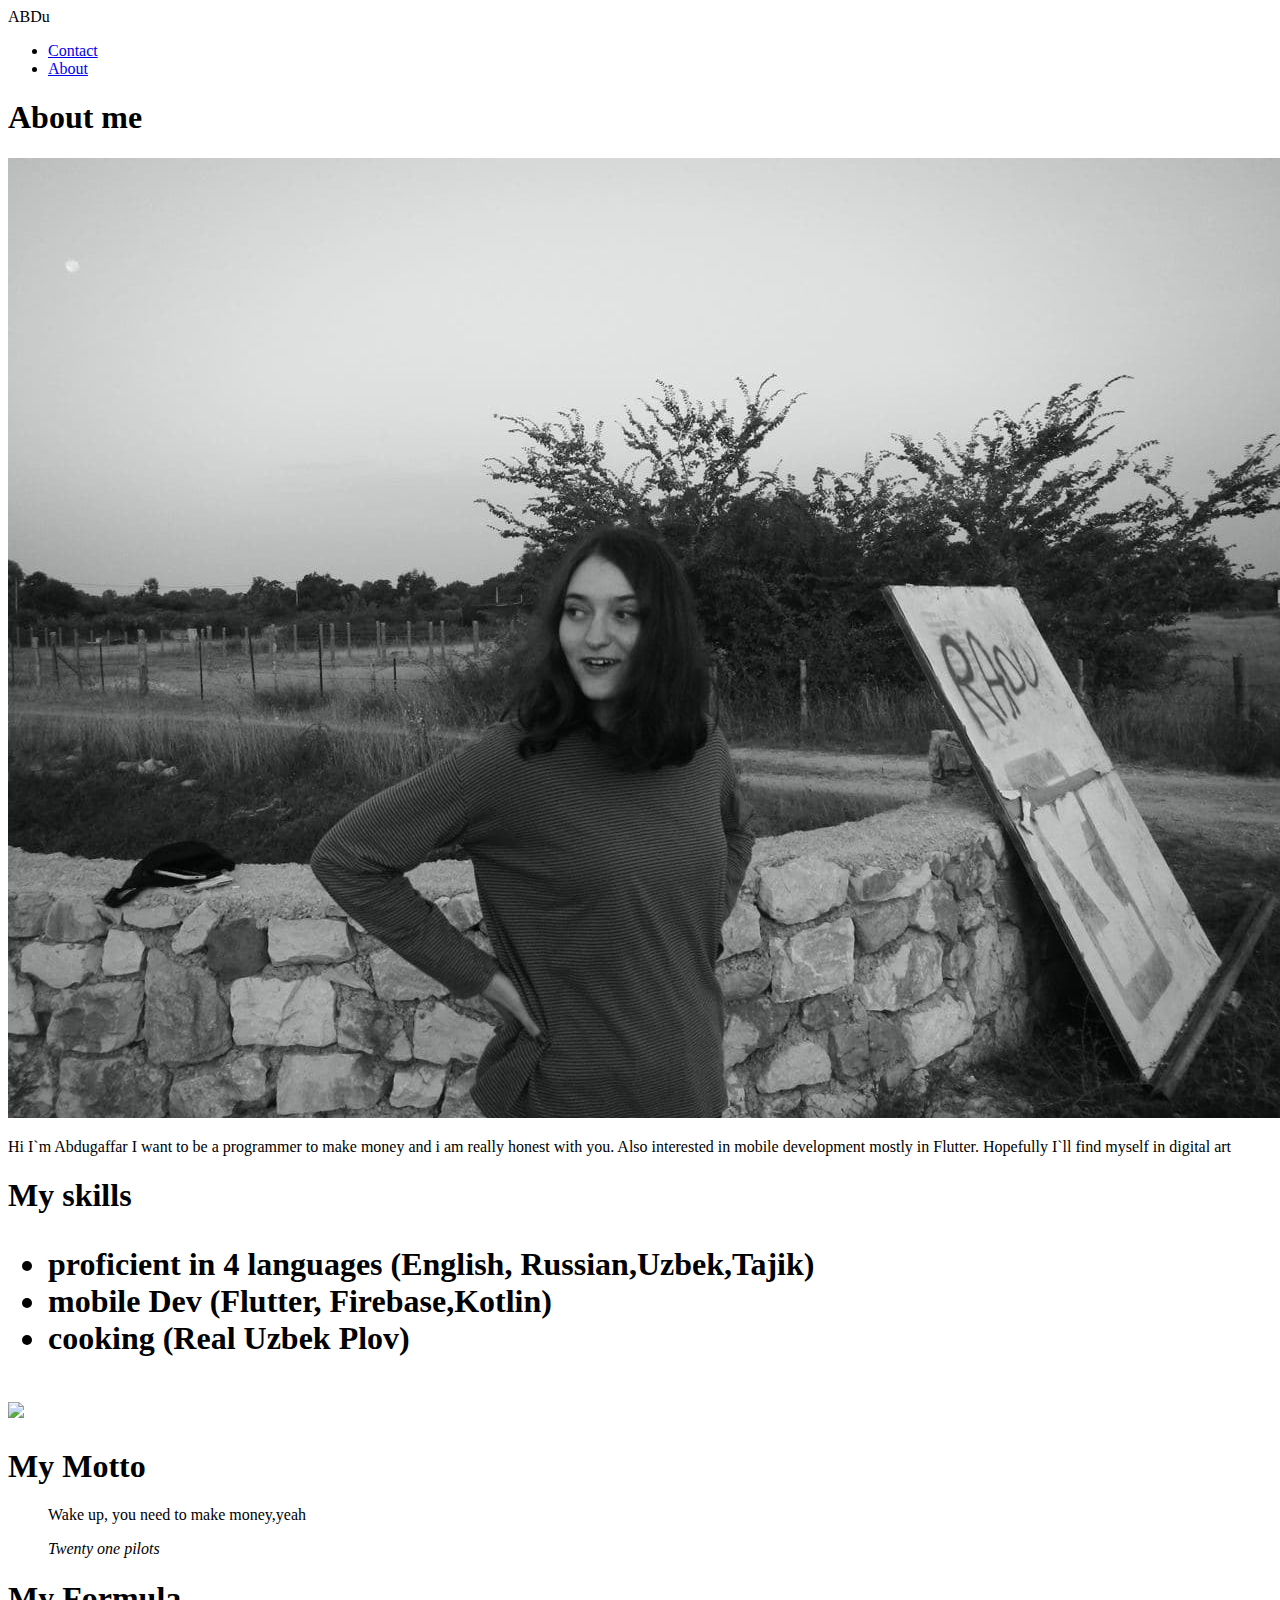
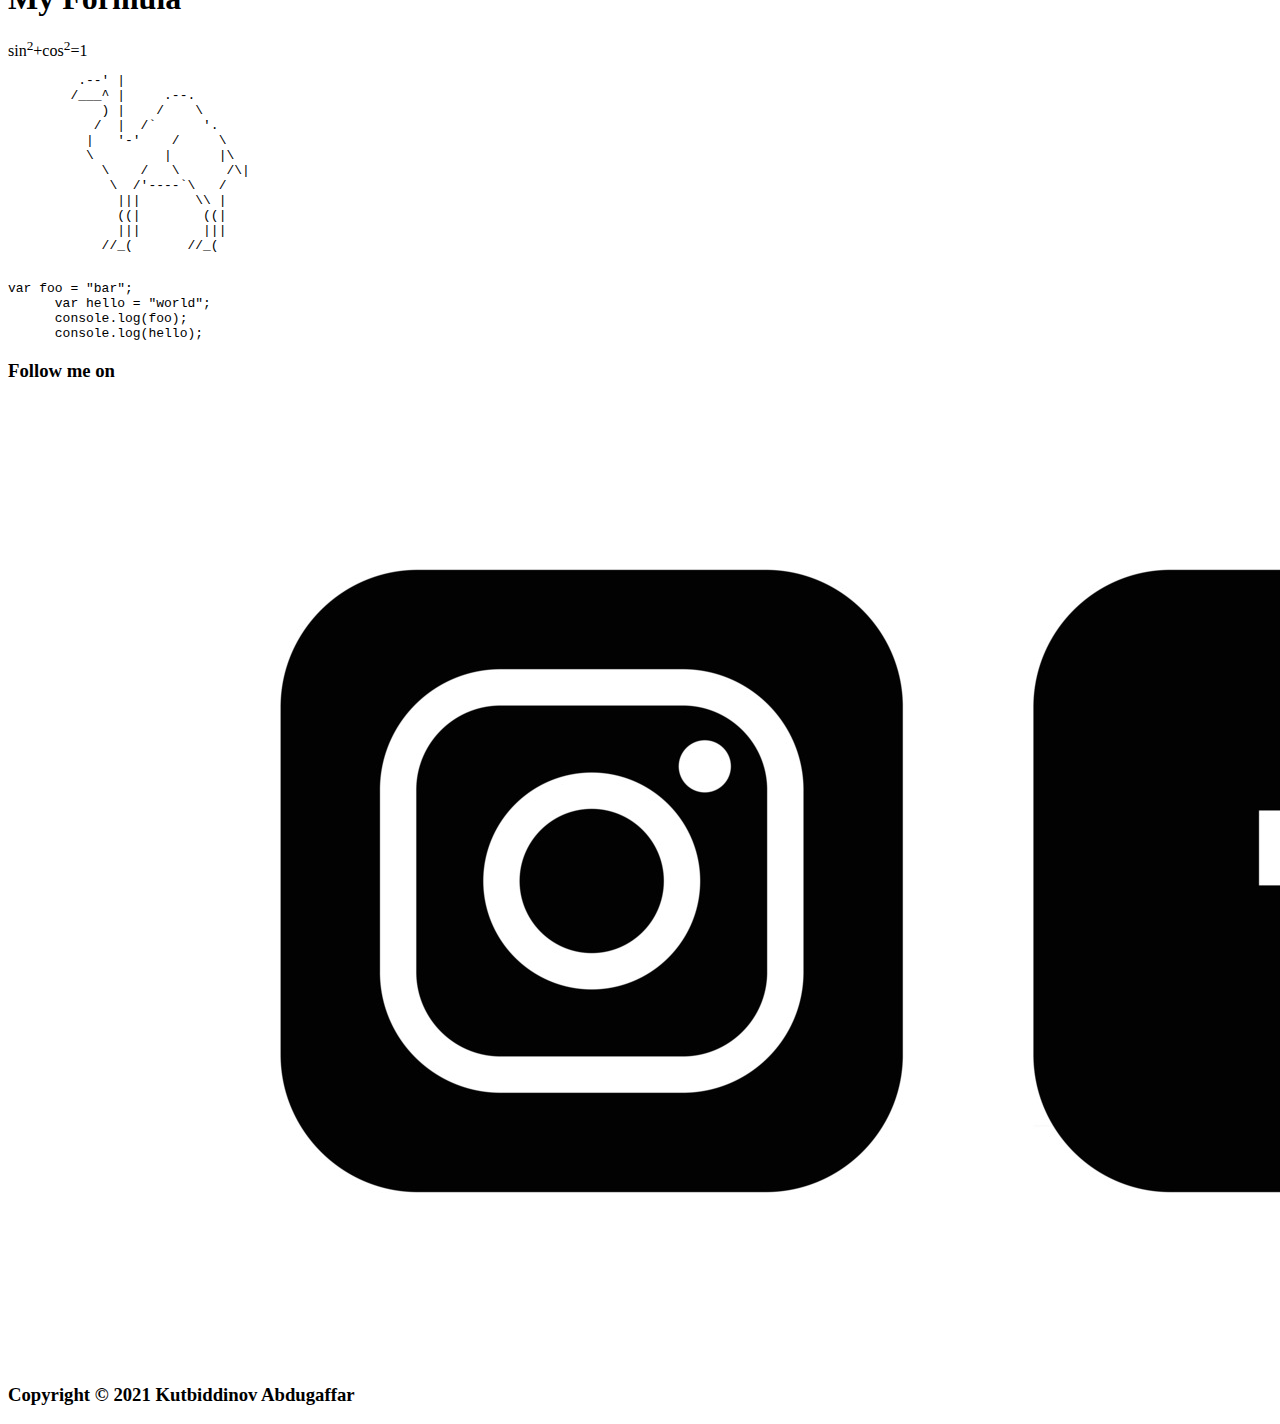
==== abdu.html @ 808fc09d "First lab implementation of html" ====
<!DOCTYPE html>
<html lang="ru">
<head>
  <title="My portfolio">
  <link href="outline.css" rel="stylesheet">
  <meta charset="utf-8">
  <meta name="description" content="HTML example of website by Abdugaffar Kutbiddinov">
</head>
<body>
<header>
    <div id="top-header">
        <div id="logo">
            ABDu
        </div>
        <nav>
            <ul>
                <li class="active"><a href="#">Contact</a></li>
                <li><a href="#">About</a></li>
            </ul>
        </nav>
    </div>
</header>
  <main>
    <section>
      <h1>About me</h1>
      <div id="image1">
        <img src="images/photo.jpg" />
       </div>
      <p>
        Hi I`m Abdugaffar
        I want to be a programmer
        to make money and i am really honest
        with you. Also interested in mobile development
        mostly in Flutter. Hopefully I`ll find myself in
        digital art
      </p>
      </section>
      <section>
        <h1>My skills</h>
      <ul>
        <li> proficient in 4 languages (English, Russian,Uzbek,Tajik)</li>
        <li> mobile Dev (Flutter, Firebase,Kotlin) </li>
       <li> cooking (Real Uzbek Plov) </li>
     </ul>
      <div id="image2">
        <img src="images/plov.png" />
       </div>
       </section>
       <section>
         <h1>My Motto</h1>
         <blockquote>
           <p> Wake up, you need to make money,yeah</p>
           <cite> Twenty one pilots <cite>
             <blockquote>
       </section>
       <h1> My Formula </h1>
       sin<sup>2</sup>+cos<sup>2</sup>=1</br>
       <pre>
         .--' |
        /___^ |     .--.
            ) |    /    \
           /  |  /`      '.
          |   '-'    /     \
          \         |      |\
            \    /   \      /\|
             \  /'----`\   /
              |||       \\ |
              ((|        ((|
              |||        |||
            //_(       //_(
       </pre>
  </main>
  <footer>
    <pre><code>var foo = "bar";
      var hello = "world";
      console.log(foo);
      console.log(hello);</code></pre>
      <h3>Follow me on</h3>
      <div id="image3">
        <img src="images/icon.jpg" />
       </div>
       <h3>Copyright © 2021 Kutbiddinov Abdugaffar </h3>
  </footer>
</body>
</html>
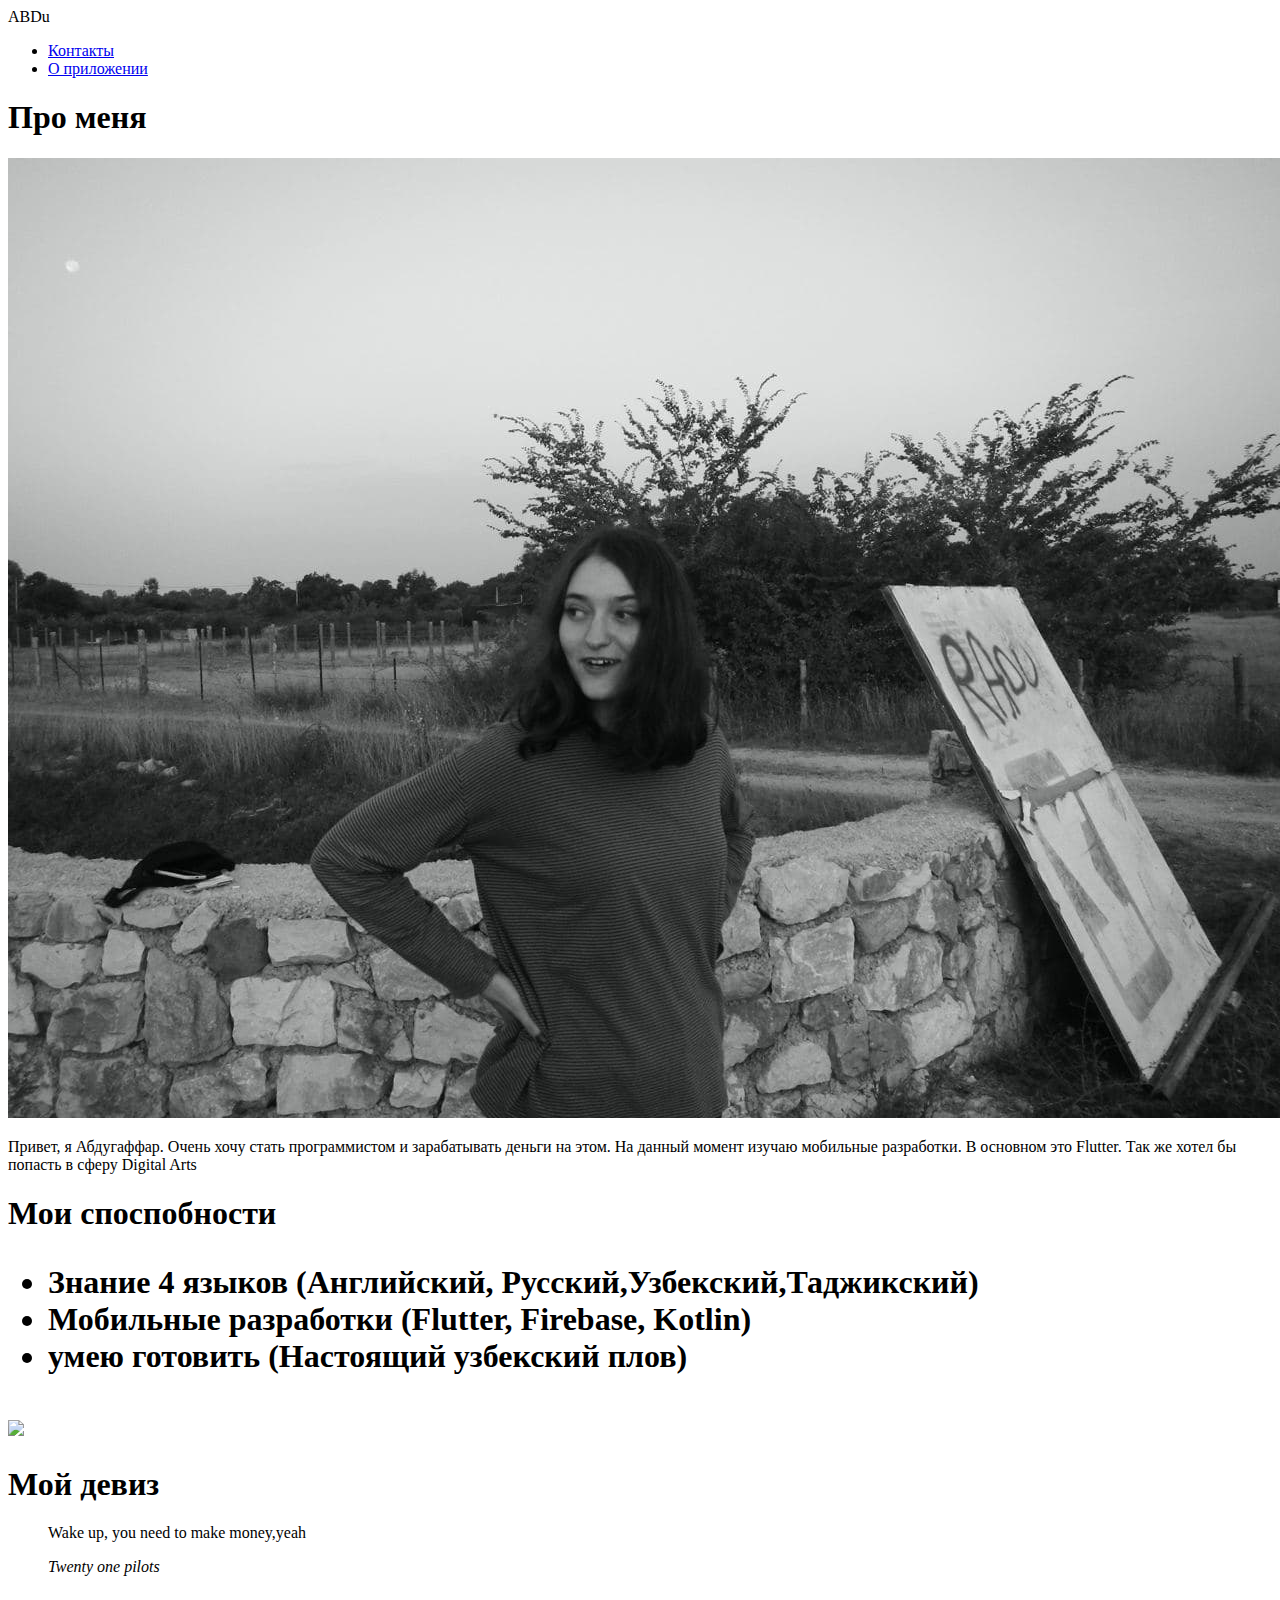
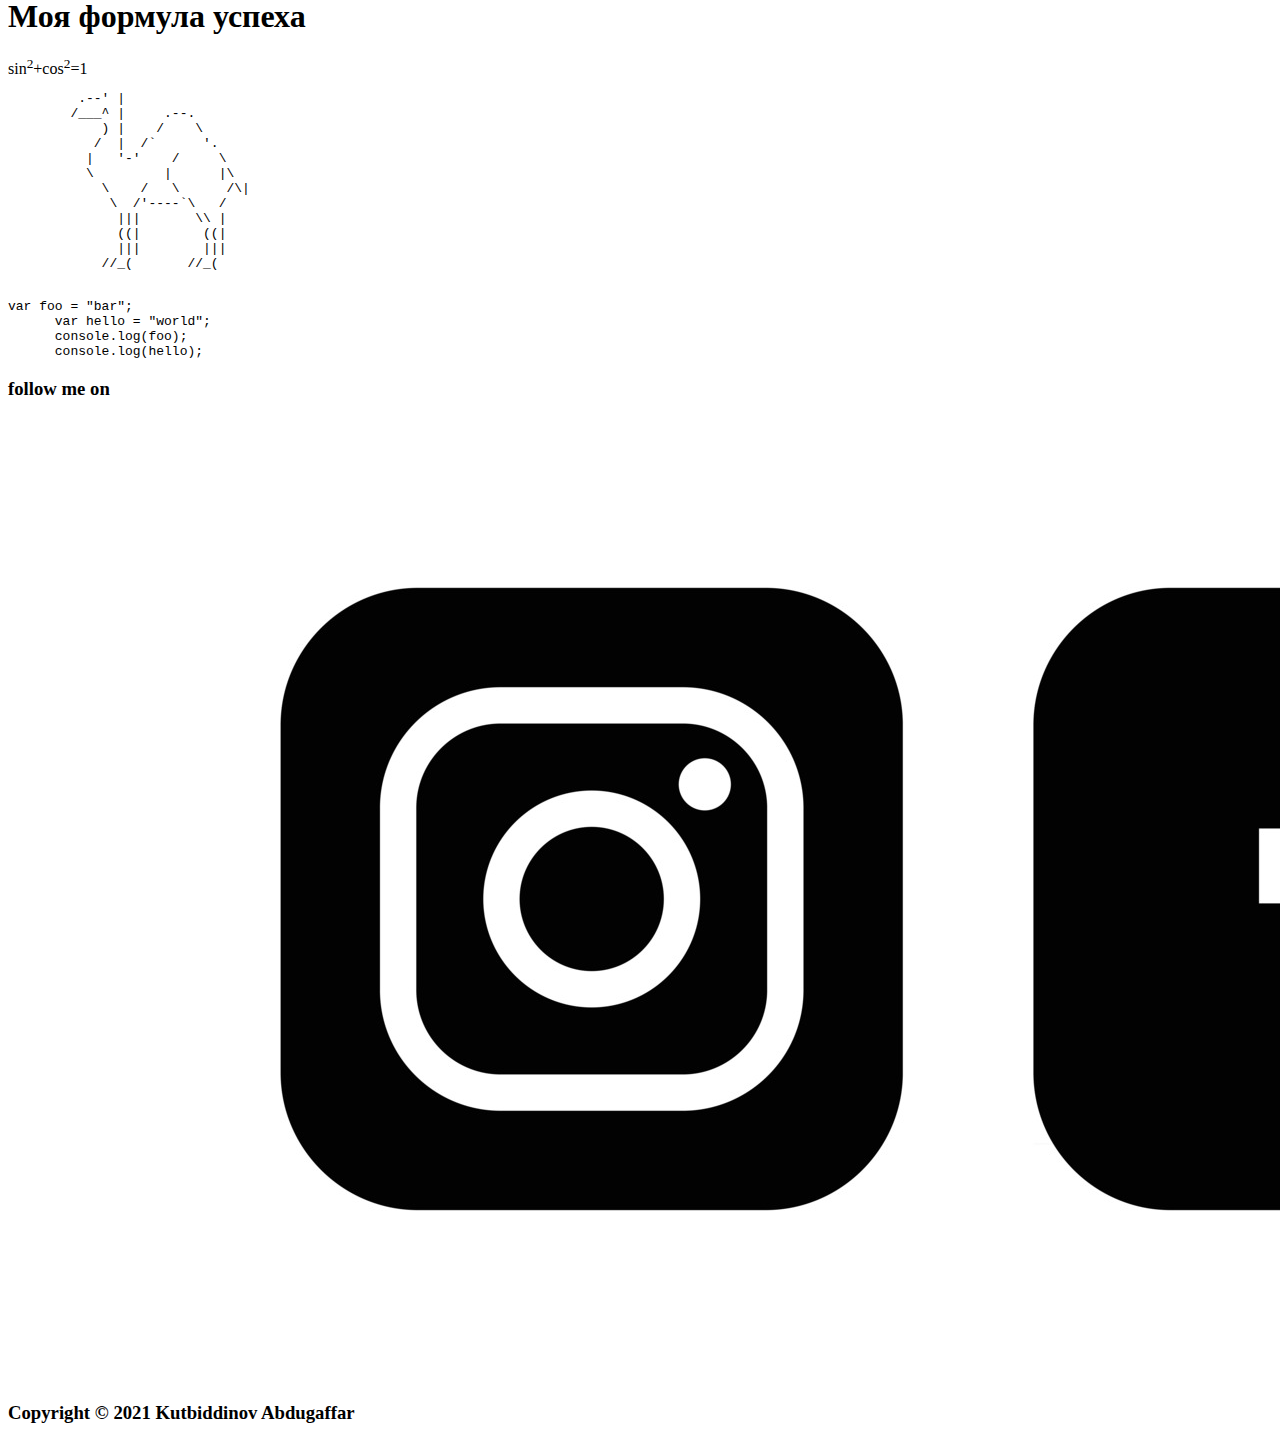
==== commit c0fa114d: "translated to russian" ====
--- a/abdu.html
+++ b/abdu.html
@@ -14,46 +14,44 @@
         </div>
         <nav>
             <ul>
-                <li class="active"><a href="#">Contact</a></li>
-                <li><a href="#">About</a></li>
+                <li class="active"><a href="#">Контакты</a></li>
+                <li><a href="#">О приложении</a></li>
             </ul>
         </nav>
     </div>
 </header>
   <main>
     <section>
-      <h1>About me</h1>
+      <h1>Про меня</h1>
       <div id="image1">
         <img src="images/photo.jpg" />
        </div>
       <p>
-        Hi I`m Abdugaffar
-        I want to be a programmer
-        to make money and i am really honest
-        with you. Also interested in mobile development
-        mostly in Flutter. Hopefully I`ll find myself in
-        digital art
+        Привет, я Абдугаффар.
+        Очень хочу стать программистом и зарабатывать деньги на этом.
+        На данный момент изучаю мобильные разработки. В основном это Flutter.
+        Так же хотел бы попасть в сферу Digital Arts
       </p>
       </section>
       <section>
-        <h1>My skills</h>
+        <h1>Мои споспобности</h>
       <ul>
-        <li> proficient in 4 languages (English, Russian,Uzbek,Tajik)</li>
-        <li> mobile Dev (Flutter, Firebase,Kotlin) </li>
-       <li> cooking (Real Uzbek Plov) </li>
+        <li> Знание 4 языков (Английский, Русский,Узбекский,Таджикский)</li>
+        <li> Мобильные разработки (Flutter, Firebase, Kotlin) </li>
+       <li> умею готовить (Настоящий узбекский плов) </li>
      </ul>
       <div id="image2">
         <img src="images/plov.png" />
        </div>
        </section>
        <section>
-         <h1>My Motto</h1>
+         <h1>Мой девиз</h1>
          <blockquote>
            <p> Wake up, you need to make money,yeah</p>
            <cite> Twenty one pilots <cite>
              <blockquote>
        </section>
-       <h1> My Formula </h1>
+       <h1> Моя формула успеха </h1>
        sin<sup>2</sup>+cos<sup>2</sup>=1</br>
        <pre>
          .--' |
@@ -75,7 +73,7 @@
       var hello = "world";
       console.log(foo);
       console.log(hello);</code></pre>
-      <h3>Follow me on</h3>
+      <h3>follow me on</h3>
       <div id="image3">
         <img src="images/icon.jpg" />
        </div>
